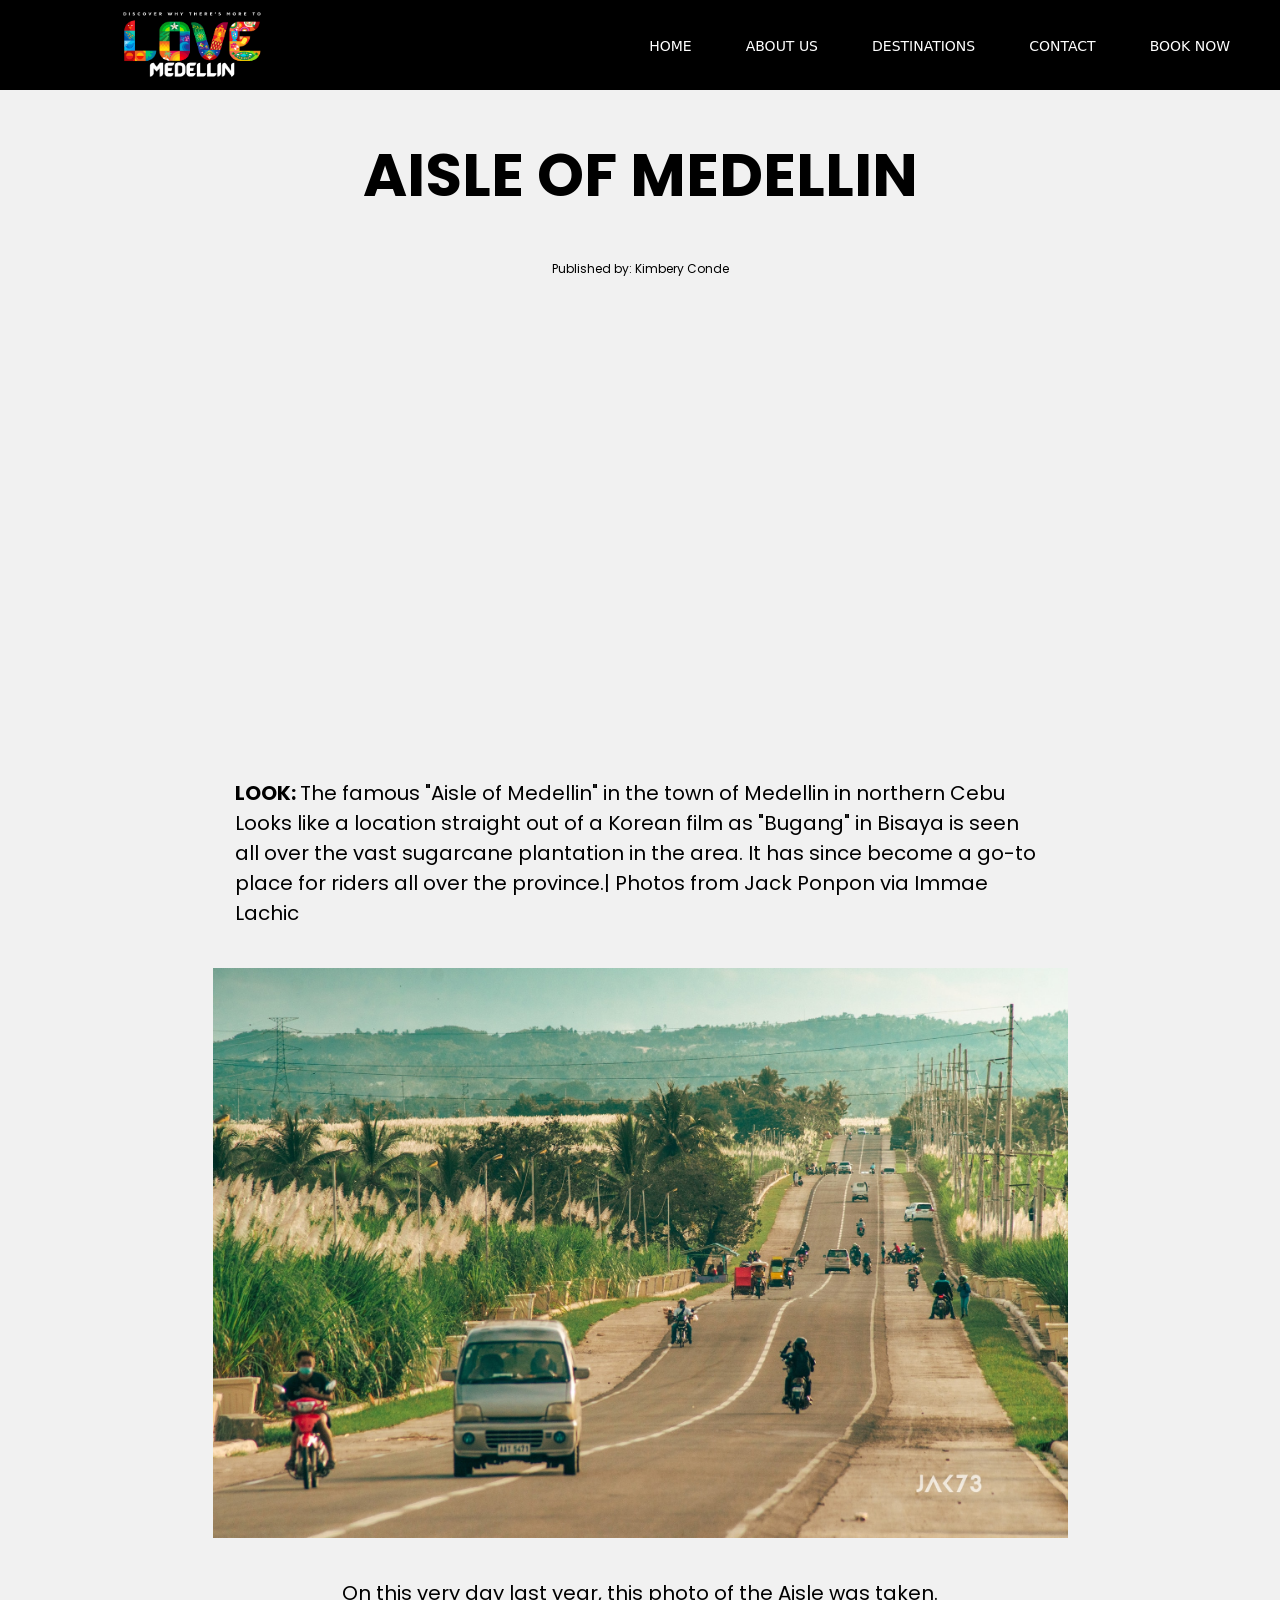
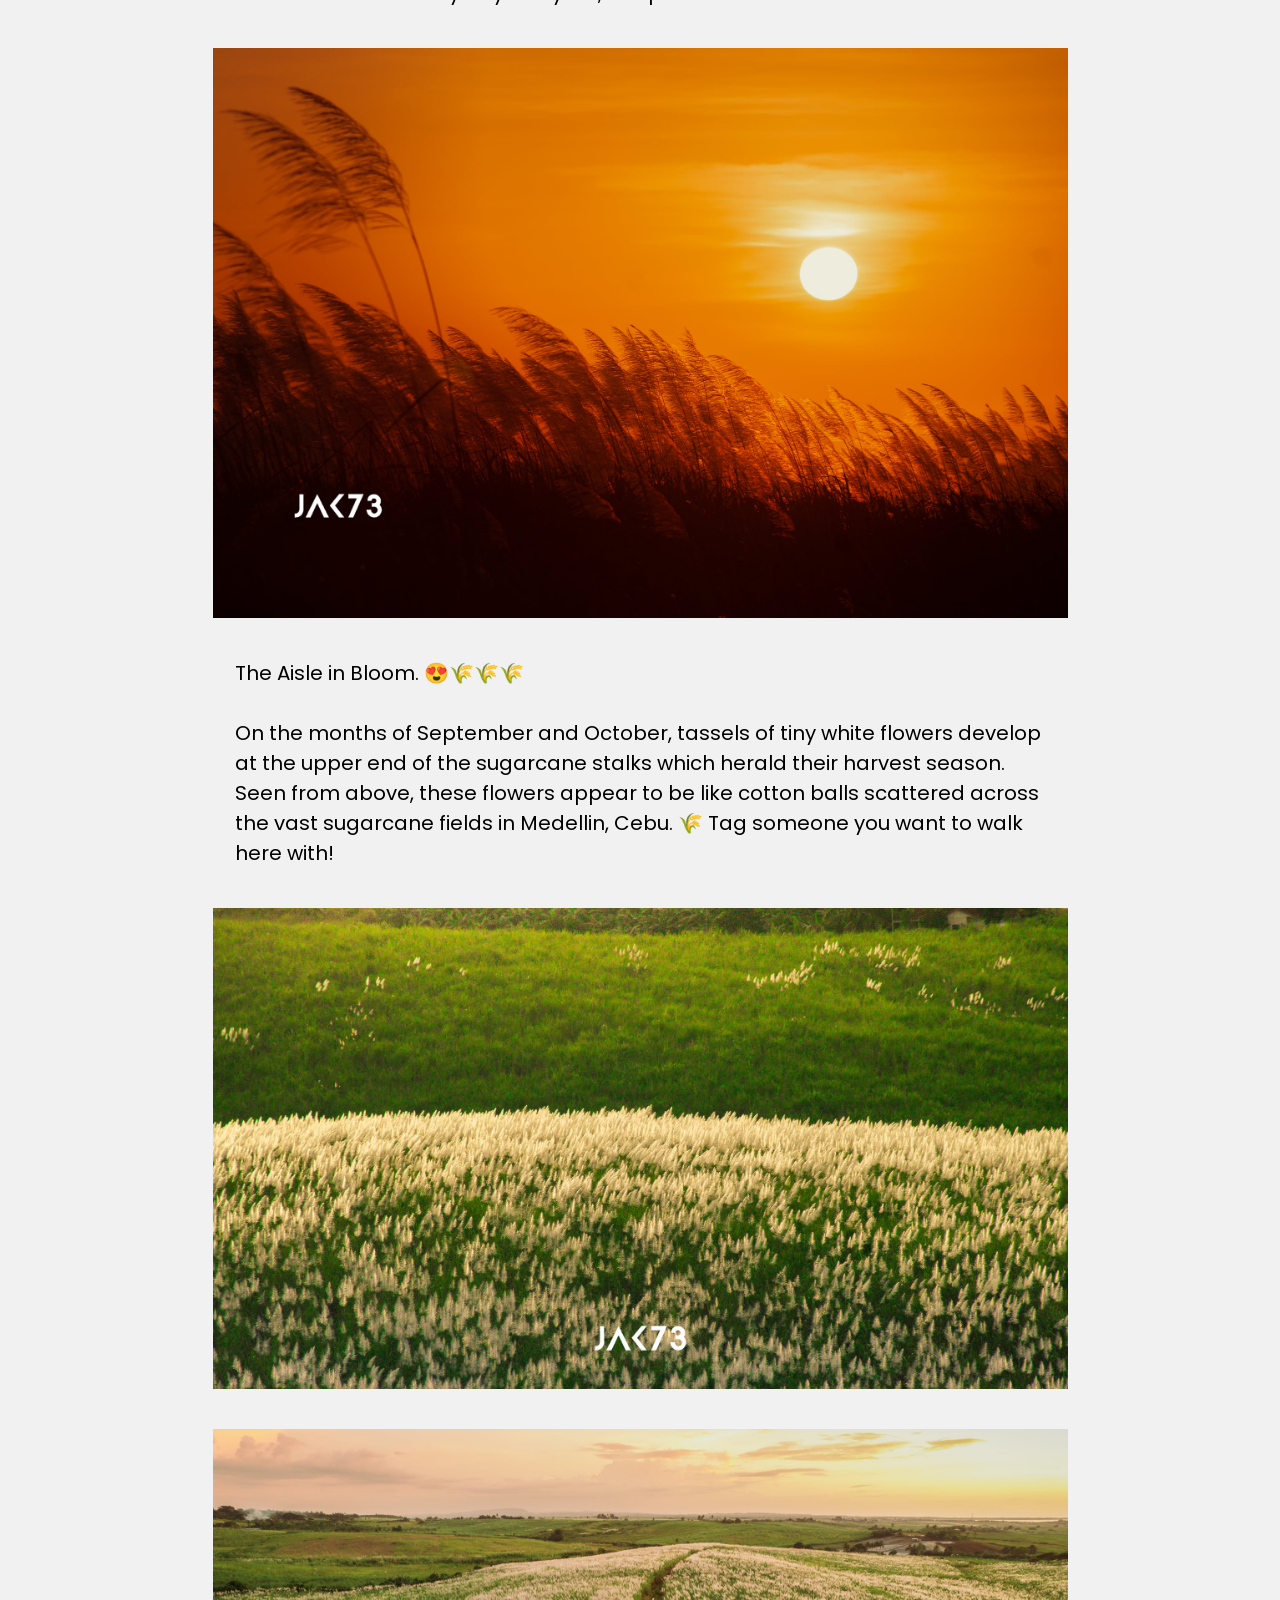
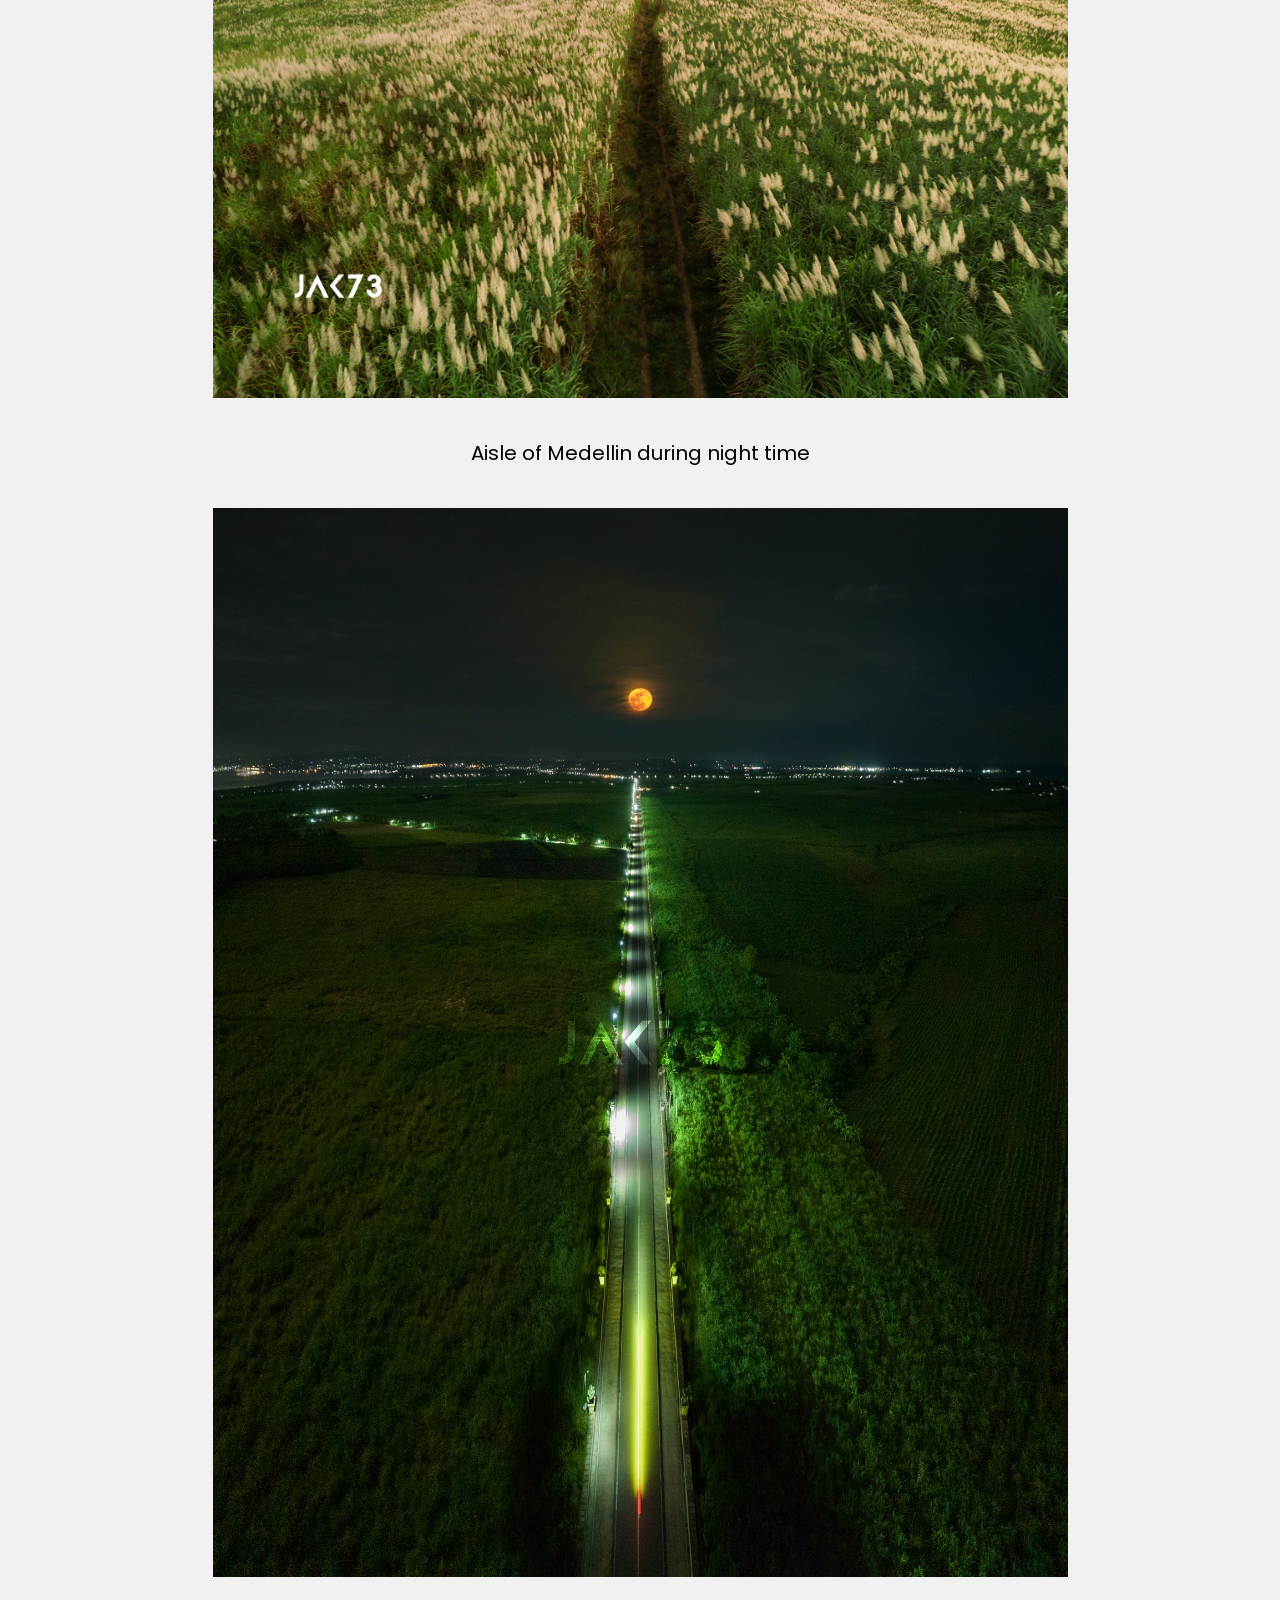
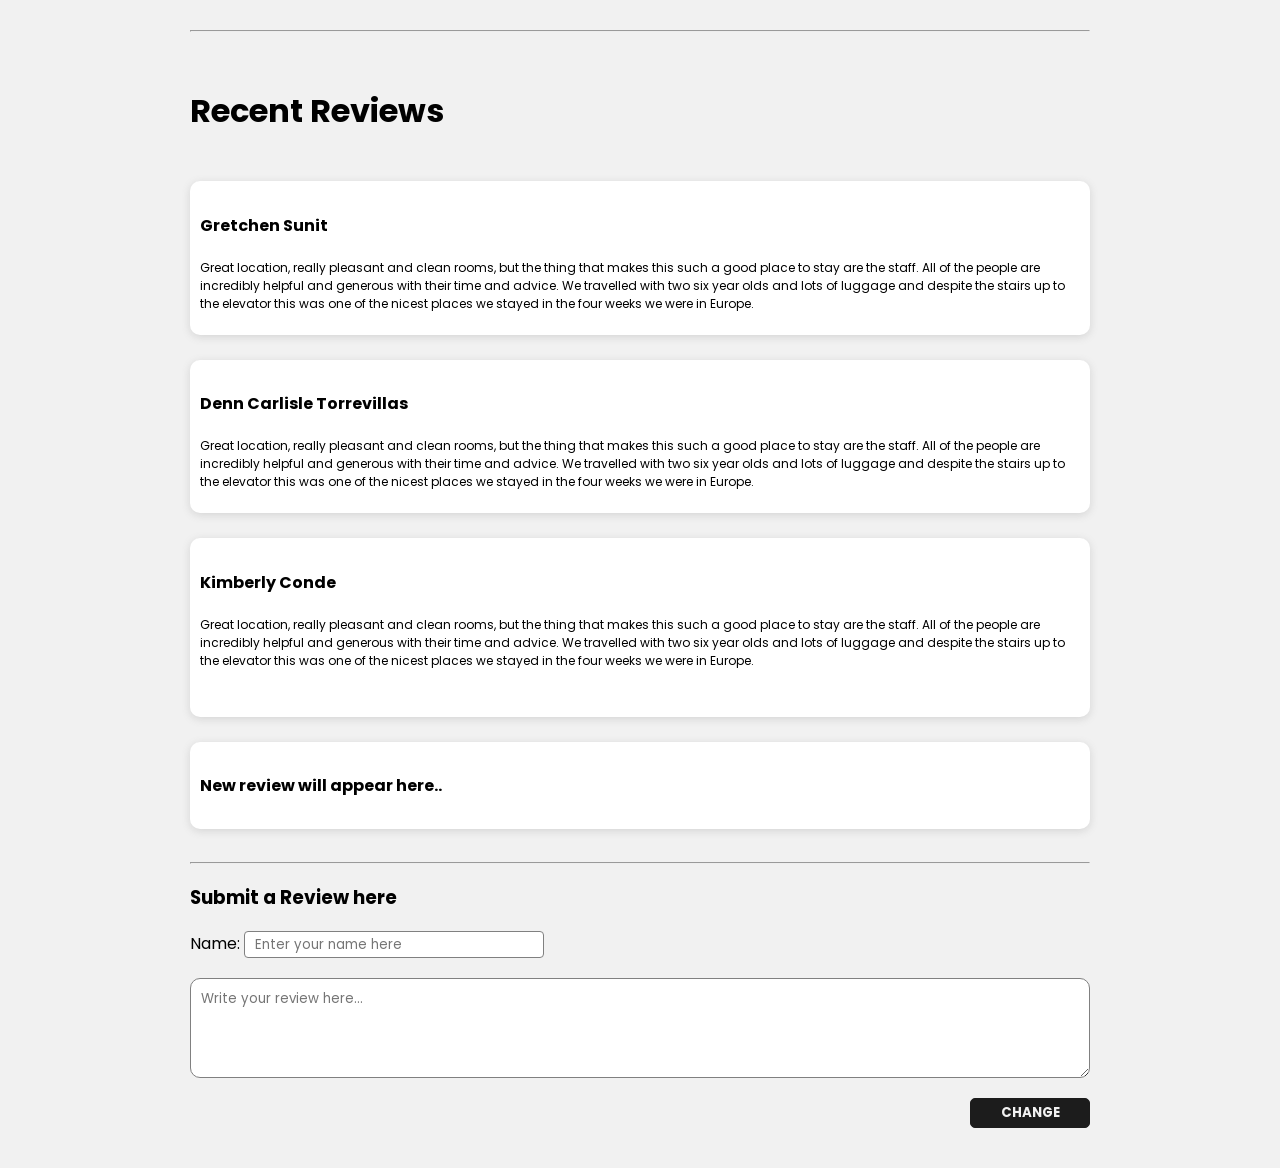
==== index.html @ 9581abb2 "Update and rename aisle.html to index.html" ====
<html lang="en">
  <head>
    <meta charset="UTF-8" />
    <meta http-equiv="X-UA-Compatible" content="IE=edge" />
    <meta name="viewport" content="width=device-width, initial-scale=1.0" />
    <title>Aisle of Medellin</title>
    <link rel="stylesheet" href="aisle.css" />
    <link
      href="https://fonts.googleapis.com/css?family=Poppins"
      rel="stylesheet"
    />
  </head>
  <body style="scroll-behavior: smooth; padding-bottom: 40px">
    <div class="top">
      <div class="left">
        <div class="image">
          <img src="dot-lovetheph-logo copy.png" alt="" />
        </div>
      </div>

      <div class="right">
        <div class="list">
          <nav>
            <a href="C:\MEDELLIN - Copy\home.html">HOME</a>
            <a href="#foot">ABOUT US</a>
            <a href="#head">DESTINATIONS</a>
            <a href="#con">CONTACT</a>
            <a href="booknow/booknow.html">BOOK NOW</a>
          </nav>
        </div>
      </div>
    </div>

    <div class="content">
      <div class="center">
        <div class="text">
          <h1>AISLE OF MEDELLIN</h1>
          <p>Published by: Kimbery Conde</p>
        </div>

        <div class="images">
          <div class="vid" style="width: 100%">
            <video autoplay loop muted style="width: 100%">
              <source
                src="AISLE of MEDELLIN, MEDELLIN, CEBU, FROM DRONE (Aerial 4K HD) _ One Man Wander.mp4"
                type="video/mp4"
              />
            </video>
          </div>

          <p>
            <b>LOOK: </b>The famous "Aisle of Medellin" in the town of Medellin
            in northern Cebu Looks like a location straight out of a Korean film
            as "Bugang" in Bisaya is seen all over the vast sugarcane plantation
            in the area. It has since become a go-to place for riders all over
            the province.| Photos from Jack Ponpon via Immae Lachic
          </p>
          <img src="aisleintro.jpg" alt="" />
          <p>On this very day last year, this photo of the Aisle was taken.</p>
          <img src="aisle2.jpg" alt="" />
          <p>
            The Aisle in Bloom. 😍🌾🌾🌾 <br />
            <br />
            On the months of September and October, tassels of tiny white
            flowers develop at the upper end of the sugarcane stalks which
            herald their harvest season. Seen from above, these flowers appear
            to be like cotton balls scattered across the vast sugarcane fields
            in Medellin, Cebu. 🌾 Tag someone you want to walk here with!
          </p>
          <img src="aisle1.jpg" alt="" />
          <img src="aisle4.jpg" alt="" />
          <p>Aisle of Medellin during night time</p>
          <img src="aislenight.jpg" alt="" />
        </div>
        <br />
        <hr />
        <br />
        <div class="comment">
          <h1>Recent Reviews</h1>
          <br />
          <div class="comms">
            <h4>Gretchen Sunit</h4>
            <p>
              Great location, really pleasant and clean rooms, but the thing
              that makes this such a good place to stay are the staff. All of
              the people are incredibly helpful and generous with their time and
              advice. We travelled with two six year olds and lots of luggage
              and despite the stairs up to the elevator this was one of the
              nicest places we stayed in the four weeks we were in Europe.
            </p>
          </div>
          <br />

          <div class="comms">
            <h4>Denn Carlisle Torrevillas</h4>
            <p>
              Great location, really pleasant and clean rooms, but the thing
              that makes this such a good place to stay are the staff. All of
              the people are incredibly helpful and generous with their time and
              advice. We travelled with two six year olds and lots of luggage
              and despite the stairs up to the elevator this was one of the
              nicest places we stayed in the four weeks we were in Europe.
            </p>
          </div>
          <br />

          <div class="comms">
            <h4>Kimberly Conde</h4>
            <p>
              Great location, really pleasant and clean rooms, but the thing
              that makes this such a good place to stay are the staff. All of
              the people are incredibly helpful and generous with their time and
              advice. We travelled with two six year olds and lots of luggage
              and despite the stairs up to the elevator this was one of the
              nicest places we stayed in the four weeks we were in Europe.
            </p>
            <br />
          </div>
          <br />
          <div class="newcom">
            <h4 id="heading">New review will appear here..</h4>
            <p id="paragraph"></p>
          </div> 
          <br>
          <div class="add"> <hr>
            <h3>  Submit a Review here</h3>
            <label for="">Name: 
              <input type="text" id="nname" placeholder="Enter your name here"> <br>
            </label>
            <textarea placeholder="Write your review here..." name="" id="rreview" cols="30" rows="10" ></textarea>
           <div class="button">
            <button onclick="change()">CHANGE</button>
           </div>
          </div>
        </div>
      </div>
    </div>

    <script>
      function change(){

          let newname=document.getElementById("nname").value;
          let newrewiew=document.getElementById("rreview").value;

          document.getElementById("heading").innerText=newname;
          document.getElementById("paragraph").innerText=newrewiew;
      }
    </script>

    <style>
      .comms p,
      .newcom p {
        font-size: 12px;
      }
      .comms,
      .newcom {
        background-color: white;
        padding: 10px;
        border-radius: 10px;
        box-shadow: rgba(99, 99, 99, 0.2) 0px 2px 8px 0px;
      }
      .add textarea {
        margin-top: 20px;
        height: 100px;
        padding-left: 10px;
        padding-top: 10px;
        width: 100%;
        border-color: gray;
        border-style: solid;
        border-width: 0.5px;
        border-radius: 10px;
      }
      .add input {
        border-style: solid;
        border-width: 0.2px;
        border-color: gray;
        height: 27px;
        border-radius: 4px;
        width: 300px;
        padding-left: 10px;
      }
      .button button {
        height: 30px;
        width: 120px;
        border-style: solid;
        border-width: 0.6px;
        border-color: #1c1c1c;
        margin-top: 20px;
        background-color: #1c1c1c;
        color: #f1f1f1;
        font-weight: bold;
        border-radius: 5px;
        transition: 0.3s;
      }
      .button button:hover {
        background-color: transparent;
        color: #1c1c1c;
      }
      .button {
        display: flex;
        justify-content: flex-end;
      }
      @media screen and (max-width: 650px) {
        .comment,
        .button {
          padding-left: 20px;
          padding-right: 20px;
        }
      }
    </style>

  
  </body>
</html>
---- aisle.css ----
body{
    scroll-behavior: smooth;
    margin: 0;
    background-color: #f1f1f1;
   
}
*{
    font-family: 'Poppins';
    padding: 0;
}
.left{
    width:30%;
    display: flex;
    justify-content: center;
    align-items: center;
}
.left img{
   
    width: 140px;
    height: 70px;
}
.top{
    padding-top: 10px;
    padding-bottom: 10px;
    display: flex;
    background-color: black;
}
.right{
    width: 70%;
    align-items: center;
    justify-content: flex-end;
    display: flex;
}
.list  a{
    margin-right: 50px;
    color: white;
    text-decoration: none;
    font-size: 14px;
    transition: 0.3s;
    font-family: system-ui, -apple-system, BlinkMacSystemFont, 'Segoe UI', Roboto, Oxygen, Ubuntu, Cantarell, 'Open Sans', 'Helvetica Neue', sans-serif;
}
.list a:hover{
    background-color: white;
    color: black;
    text-decoration: underline;
}
.content{
    display: flex;
    justify-content: center;
    
}
.center{
    width: 900px;
}
.center img{
   max-width:80%;
   margin: 20px 0px 20px 0;
}
.text h1{
    text-align: center;
    font-size: 60px;
}
.text{
padding-left: 40px;
padding-right: 40px;
}
.text p{
    font-size: 12px;
    text-align: center;
}
.images img{
    max-width: 95%;
}
.images{
    margin-top: 30px;
    justify-content: center;
    display: flex;
    flex-wrap: wrap;

}
.images p{
    max-width: 90%;
    font-size: 20px;
}
@media screen and (max-width:620px){
    .text p{
        font-size: 20px;
    }
    .content{
        display: flex;
        justify-content: center;
        
    }
    .center{
        width: 100%;
    }
    
   

    
}
@media screen and (max-width:900px) {
    .right{
        display: none;
    }
    .left{
        width: 100%;
        
    }
    
    .image img{
        width: 100px;
        height: 50px;
    }
    .text h1{
        text-align: center;
        font-size:35px;
    }
    .text p{
        font-size: 12px;
    }
    .images p{
        font-size: 15px;
        width: 96%;
    }

    
}
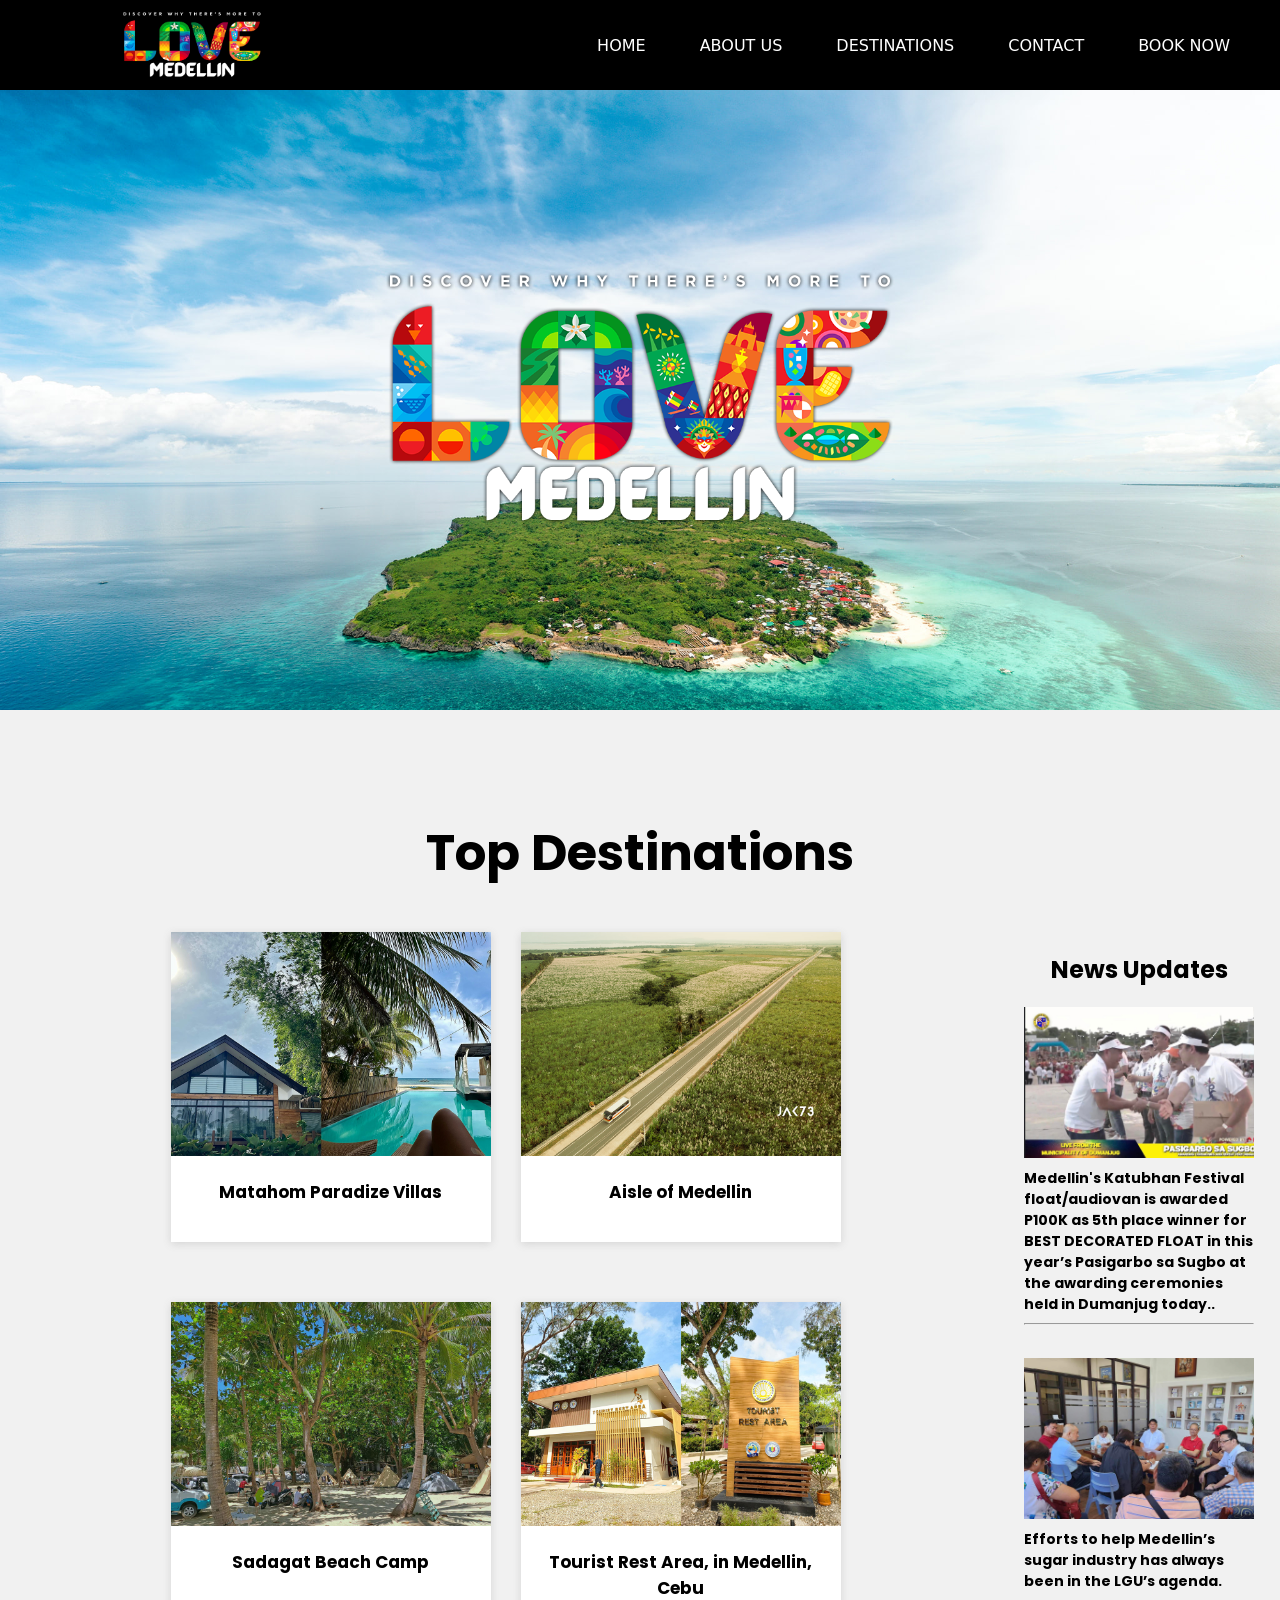
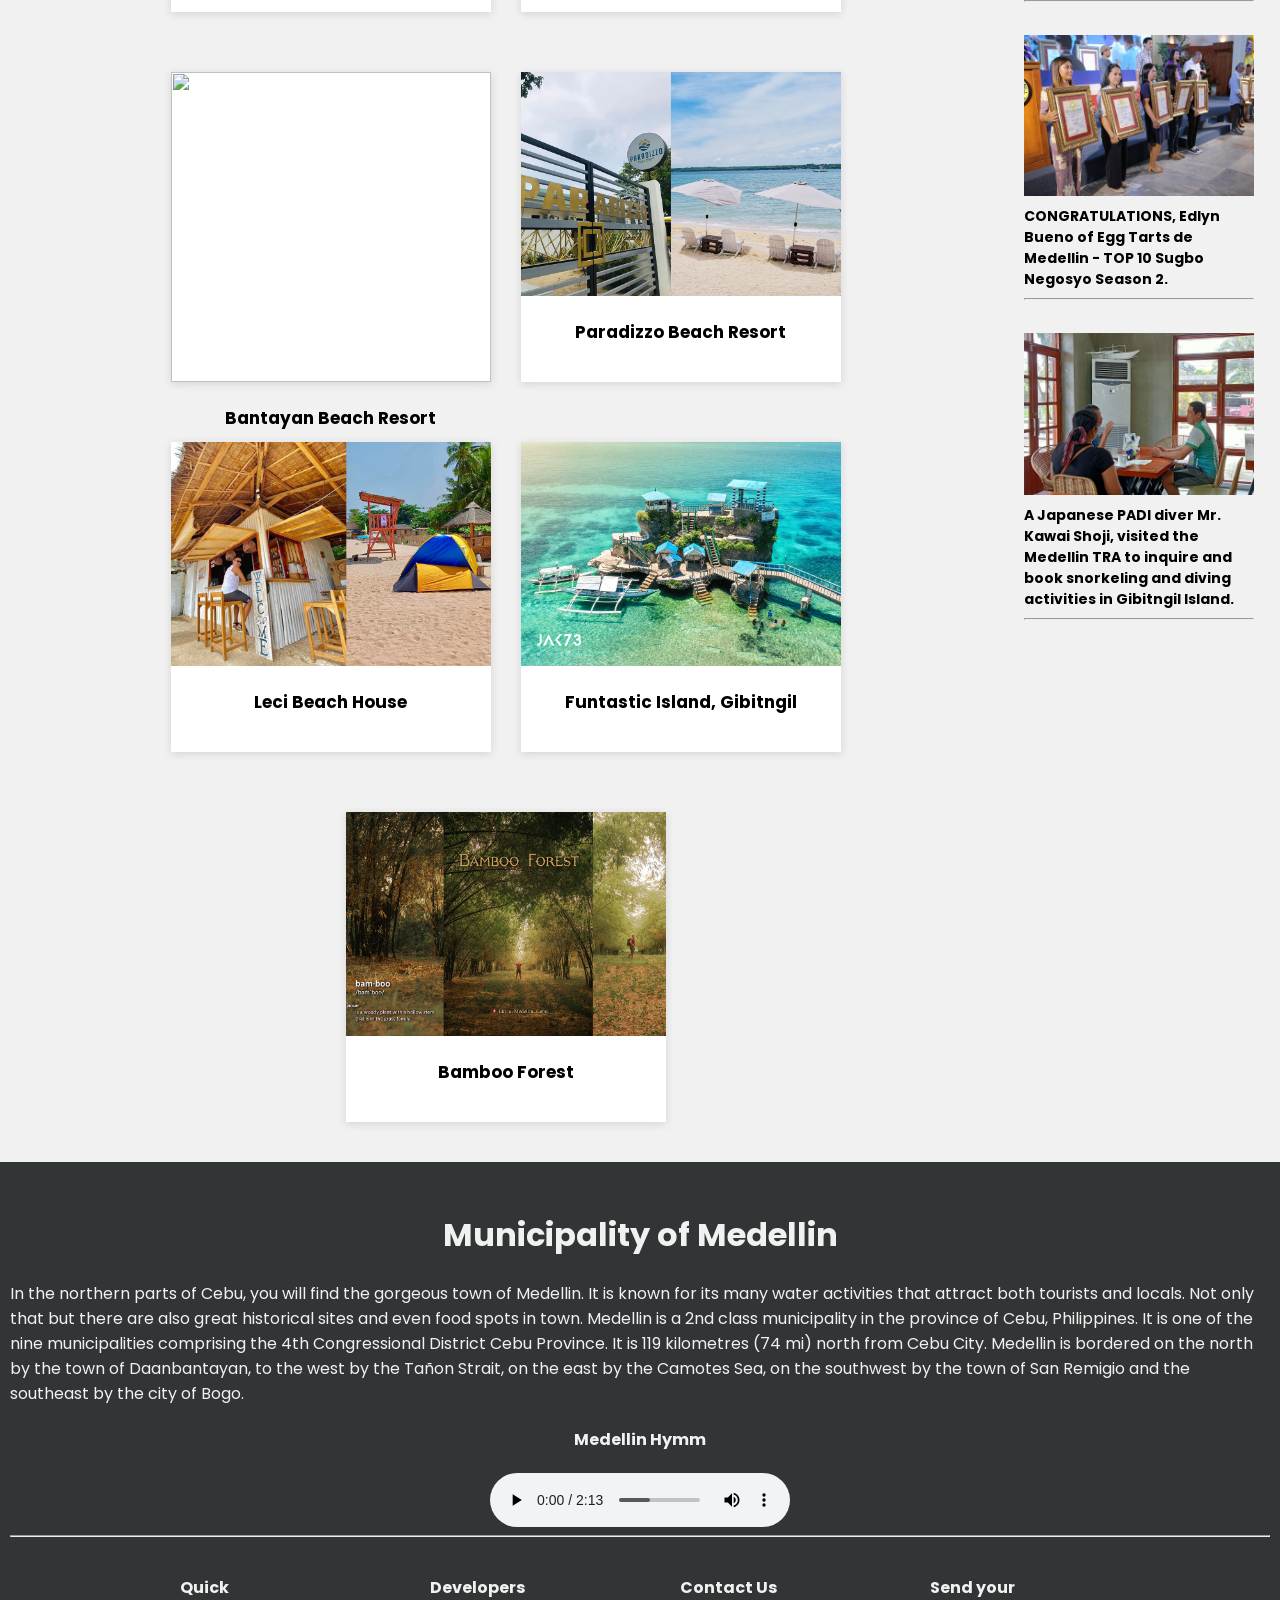
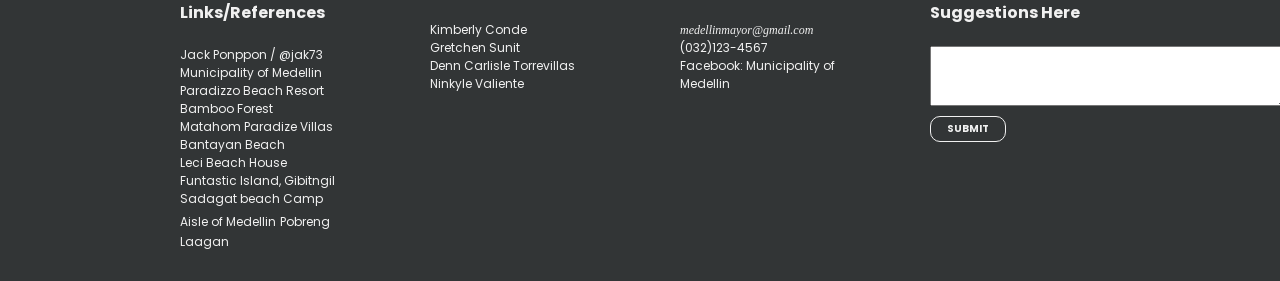
==== commit d99aade9: "Update and rename home.html to index.html" ====
--- a/index.html
+++ b/index.html
@@ -3,212 +3,430 @@
     <meta charset="UTF-8" />
     <meta http-equiv="X-UA-Compatible" content="IE=edge" />
     <meta name="viewport" content="width=device-width, initial-scale=1.0" />
-    <title>Aisle of Medellin</title>
-    <link rel="stylesheet" href="aisle.css" />
+    <title>Love Medellin</title>
+    <link rel="stylesheet" href="style.css" />
+    <link rel="icon" type="image/x-icon" href="dot-lovetheph-logo copy.png" />
     <link
       href="https://fonts.googleapis.com/css?family=Poppins"
       rel="stylesheet"
     />
   </head>
-  <body style="scroll-behavior: smooth; padding-bottom: 40px">
-    <div class="top">
-      <div class="left">
-        <div class="image">
-          <img src="dot-lovetheph-logo copy.png" alt="" />
+  <body style="scroll-behavior: smooth">
+
+   <!DOCTYPE html>
+<html lang="en">
+<head>
+    <meta charset="UTF-8">
+    <meta name="viewport" content="width=device-width, initial-scale=1.0">
+    <link rel="stylesheet" href="styles.css">
+    <title>Responsive Burger Navbar</title>
+</head>
+<body>
+
+
+
+<script src="script.js"></script>
+</body>
+</html>
+
+<style>
+
+.navbar {
+    display: flex;
+    justify-content: space-between;
+    align-items: center;
+    background-color: #000000;
+    padding: 5px;
+    display: none;
+}
+
+.burger-menu {
+    display: none;
+    flex-direction: column;
+    cursor: pointer;
+}
+
+.bar {
+    width: 30px;
+    float: right;
+    height: 4px;
+    background-color: #fff;
+    margin: 3px 0;
+}
+
+.nav-list {
+    list-style: none;
+    display: flex;
+}
+
+.nav-list li {
+    margin-right: 20px;
+}
+
+.nav-list a {
+    text-decoration: none;
+    color: #fff;
+    font-weight: bold;
+}
+
+@media only screen and (max-width: 650px) {
+    .burger-menu {
+        display: flex;
+        padding: 0;
+    }
+
+    .nav-list {
+        display: none;
+        flex-direction: column;
+        position: absolute;
+        /* top: 60px; */
+        left: 0;
+        background-color: #000;
+        width: 100%;
+        text-align: center;
+    }
+
+    .nav-list.show {
+        display: flex;
+    }
+
+    .nav-list a {
+        margin-bottom: 15px;
+        margin-top: 15px;
+    }
+    .navbar{
+      display: block;
+    }
+    .float{
+      display: flex;
+      justify-content: flex-end;
+    }
+}
+
+</style>
+
+      
+<div class="navbar">
+  <div class="float">
+    <div class="burger-menu" onclick="toggleNavbar()">
+      <div class="bar"></div>
+      <div class="bar"></div>
+      <div class="bar"></div>
+  </div>
+  </div>
+  <ul class="nav-list">
+    <a href="">HOME</a>
+    <a href="#foot">ABOUT US</a>
+    <a href="#head">DESTINATIONS</a>
+    <a href="#con">CONTACT</a>
+    <a href="booknow/booknow.html">BOOK NOW</a>
+  </ul>
+</div>
+  
+    <!-- THIS IS TOP DIV START-->
+    <header>
+      <div class="top">
+        <div class="left">
+          <div class="image">
+            <img src="dot-lovetheph-logo copy.png" alt="" />
+          </div>
+        </div>
+
+        <div class="right">
+          <div class="list">
+            <nav>
+              <a href="">HOME</a>
+              <a href="#foot">ABOUT US</a>
+              <a href="#head">DESTINATIONS</a>
+              <a href="#con">CONTACT</a>
+              <a href="booknow/booknow.html">BOOK NOW</a>
+            </nav>
+          </div>
+        </div>
+
+      
+      </div>
+
+      <!-- THIS IS TOP DIV END-->
+    </header>
+    <section>
+      <div class="center-image">
+        <img src="dot-lovetheph-logo copy.png" alt="" />
+      </div>
+    </section>
+    <article>
+      <div class="head" id="head">
+        <h1>Top Destinations</h1>
+      </div>
+
+      <div class="main">
+        <div class="images">
+          <div class="links">
+            <a href="matahum/matahom.html"> <img src="mata.png" alt="" /></a>
+            <div class="caption">
+              <a href="matahum/matahom.html"
+                ><h4>Matahom Paradize Villas</h4></a
+              >
+            </div>
+          </div>
+
+          <div class="links">
+            <a href="aisle/aisle.html"><img src="aisle.png" alt="" /></a>
+            <div class="caption">
+              <a href=""><h4>Aisle of Medellin</h4></a>
+            </div>
+          </div>
+
+          <div class="links">
+            <a href="sadagat/sadagat.html"><img src="sada.png" alt="" /></a>
+            <div class="caption">
+              <a href="sadagat/sadagat.html"><h4>Sadagat Beach Camp</h4></a>
+            </div>
+          </div>
+
+          <div class="links">
+            <a href="tourist/tourist.html"><img src="tourist.png" alt="" /></a>
+            <div class="caption">
+              <a href="tourist/tourist.html"
+                ><h4>Tourist Rest Area, in Medellin, Cebu</h4></a
+              >
+            </div>
+          </div>
+
+          <div class="links">
+            <a href="bantayan/bantayan.html"> <img src="bantayan/ban1.jpg" alt="" /></a>
+            <div class="caption">
+              <a href="bantayan/bantayan.html"
+                ><h4>Bantayan Beach Resort</h4></a
+              >
+            </div>
+          </div>
+
+          <div class="links">
+            <a href="paradizzo/paradizzo.html"><img src="para.png" alt="" /></a>
+            <div class="caption">
+              <a href="paradizzo/paradizzo.html"
+                ><h4>Paradizzo Beach Resort</h4></a
+              >
+            </div>
+          </div>
+
+          <div class="links">
+            <a href="leci/leci.html"> <img src="leci.png" alt="" /></a>
+            <div class="caption">
+              <a href="leci/leci.html"><h4>Leci Beach House</h4></a>
+            </div>
+          </div>
+
+          <div class="links">
+            <a href="gibitngil/gibitngil.html">
+              <img src="bitngil.png" alt=""
+            /></a>
+            <div class="caption">
+              <a href="gibitngil/gibitngil.html"
+                ><h4>Funtastic Island, Gibitngil</h4></a
+              >
+            </div>
+          </div>
+
+          <div class="links">
+            <a href="bambooforest/bambooforest.html">
+              <img src="bamboo.png" alt=""
+            /></a>
+            <div class="caption">
+              <a href="bambooforest/bambooforest.html"
+                ><h4>Bamboo Forest</h4></a
+              >
+            </div>
+          </div>
+        </div>
+
+        <div class="aside">
+          <div class="content">
+            <div class="news">
+              <div class="pic">
+                <h2>News Updates</h2>
+
+                <a
+                  href="https://www.facebook.com/medellin.cebu/posts/pfbid02fhqWaPb6o78kqaZyvfjtsnNEe764ZxhNiLQTuzbZTrbfmZHDgYwzXULceDSrMhpFl"
+                  ><img src="float.jpg" alt=""
+                /></a>
+                <a
+                  href="https://www.facebook.com/medellin.cebu/posts/pfbid02fhqWaPb6o78kqaZyvfjtsnNEe764ZxhNiLQTuzbZTrbfmZHDgYwzXULceDSrMhpFl"
+                  >Medellin's Katubhan Festival float/audiovan is awarded P100K
+                  as 5th place winner for BEST DECORATED FLOAT in this year’s
+                  Pasigarbo sa Sugbo at the awarding ceremonies held in Dumanjug
+                  today..</a
+                >
+                <hr />
+                <br />
+              </div>
+
+              <div class="pic">
+                <a
+                  href="https://www.facebook.com/medellin.cebu/posts/pfbid02e6nnRiZ7phnwWwj9XHwyzh6KS9JJ5dE4nsz9X4ZEqYoWrjpAdYYgHP7dAAqTX6A8l"
+                  ><img src="med.png" alt=""
+                /></a>
+                <a
+                  href="https://www.facebook.com/medellin.cebu/posts/pfbid02e6nnRiZ7phnwWwj9XHwyzh6KS9JJ5dE4nsz9X4ZEqYoWrjpAdYYgHP7dAAqTX6A8l"
+                  >Efforts to help Medellin’s sugar industry has always been in
+                  the LGU’s agenda.</a
+                >
+                <hr />
+                <br />
+              </div>
+
+              <div class="pic">
+                <a
+                  href="https://www.facebook.com/medellin.cebu/posts/pfbid0g85nTqgLAVq9V1Yi7Hqa2vmT4RkvBZFVucusc9xVqyVrjTLHtLURZfYrpzPpE3Aml"
+                  ><img src="two.png" alt=""
+                /></a>
+                <a
+                  href="https://www.facebook.com/medellin.cebu/posts/pfbid0g85nTqgLAVq9V1Yi7Hqa2vmT4RkvBZFVucusc9xVqyVrjTLHtLURZfYrpzPpE3Aml"
+                  >CONGRATULATIONS, Edlyn Bueno of Egg Tarts de Medellin - TOP
+                  10 Sugbo Negosyo Season 2.</a
+                >
+                <hr />
+                <br />
+              </div>
+
+              <div class="pic">
+                <a
+                  href="https://www.facebook.com/kathDucs/posts/pfbid0NQXQDhjmHyLoGHLuHLttyecq4WAHydtnJMzLGjMzLiq7HqFVWQbrNLHtrLgnVGWUl"
+                  ><img src="giles.png" alt=""
+                /></a>
+                <a
+                  href="https://www.facebook.com/kathDucs/posts/pfbid0NQXQDhjmHyLoGHLuHLttyecq4WAHydtnJMzLGjMzLiq7HqFVWQbrNLHtrLgnVGWUl"
+                  >A Japanese PADI diver Mr. Kawai Shoji, visited the Medellin
+                  TRA to inquire and book snorkeling and diving activities in
+                  Gibitngil Island.
+                </a>
+                <hr />
+                <br />
+              </div>
+            </div>
+          </div>
         </div>
       </div>
-
-      <div class="right">
-        <div class="list">
-          <nav>
-            <a href="C:\MEDELLIN - Copy\home.html">HOME</a>
-            <a href="#foot">ABOUT US</a>
-            <a href="#head">DESTINATIONS</a>
-            <a href="#con">CONTACT</a>
-            <a href="booknow/booknow.html">BOOK NOW</a>
-          </nav>
+    </article>
+
+    <footer>
+      <div class="footer" id="foot">
+        <div class="bottom">
+          <div class="about">
+            <div class="txts">
+              <h1 style="text-align: center">Municipality of Medellin</h1>
+              <p>
+                In the northern parts of Cebu, you will find the gorgeous town
+                of Medellin. It is known for its many water activities that
+                attract both tourists and locals. Not only that but there are
+                also great historical sites and even food spots in town.
+                Medellin is a 2nd class municipality in the province of Cebu,
+                Philippines. It is one of the nine municipalities comprising the
+                4th Congressional District Cebu Province. It is 119 kilometres
+                (74 mi) north from Cebu City. Medellin is bordered on the north
+                by the town of Daanbantayan, to the west by the Tañon Strait, on
+                the east by the Camotes Sea, on the southwest by the town of San
+                Remigio and the southeast by the city of Bogo.
+              </p>
+              <h4 style="text-align: center">Medellin Hymm</h4>
+              <audio controls autoplay loop style="display: flex; margin: auto">
+                <source src="MEDELLIN HYMN (128kbps).mp3" type="audio/mp3" />
+                Your browser does not support the audio element.
+              </audio>
+              <hr />
+            </div>
+          </div>
+          <div class="credits">
+
+            <div class="quick-links">
+              <h4>Quick Links/References</h4>
+              <a href="https://www.facebook.com/jack.ponpon"
+                >Jack Ponppon / @jak73</a
+              >
+              <a href="https://www.facebook.com/medellin.cebu"
+                >Municipality of Medellin</a
+              >
+              <br />
+              <a href="https://www.facebook.com/ParadizzoBeachResort"
+                >Paradizzo Beach Resort</a
+              >
+              <br />
+              <a
+                href="https://www.facebook.com/pages/Bamboo-Forest-Medellin-Cebu/106914251138962"
+                >Bamboo Forest</a
+              >
+              <br />
+              <a href="https://www.facebook.com/matahomparadisevillas"
+                >Matahom Paradize Villas</a
+              >
+              <br />
+              <a
+                href="https://www.facebook.com/pages/Bantayan-Beach-Tindog-Medellin/144730166056569"
+                >Bantayan Beach</a
+              ><br />
+              <a href="https://www.facebook.com/profile.php?id=100084026839448 "
+                >Leci Beach House</a
+              ><br />
+              <a href="https://www.facebook.com/adventuregibitngil"
+                >Funtastic Island, Gibitngil</a
+              ><br />
+              <a href=" https://www.facebook.com/sadagat.beach"
+                >Sadagat beach Camp</a
+              ><br />
+              <a href="https://www.facebook.com/groups/2442562775999781"
+                >Aisle of Medellin</a
+              >
+              <a href="https://www.facebook.com/pobrengexplorer"
+                >Pobreng Laagan</a
+              >
+            </div>
+
+            <div class="devs">
+              <h4>Developers</h4>
+              <ul>
+                <li>Kimberly Conde</li>
+                <li>Gretchen Sunit</li>
+                <li>Denn Carlisle Torrevillas</li>
+                <li>Ninkyle Valiente</li>
+              </ul>
+            </div>
+
+            <div class="devs" id="con">
+              <h4>Contact Us</h4>
+
+              <ul>
+                <li><i>medellinmayor@gmail.com</i></li>
+                <li>(032)123-4567</li>
+                <li>Facebook: Municipality of Medellin</li>
+              </ul>
+            </div>
+
+            <div class="letter">
+              <h4>Send your Suggestions Here</h4>
+              <textarea name="" id="suggestions" cols="30" rows="10"></textarea> <br />
+              <button onclick="suggest()">SUBMIT</button>
+            </div>
+          </div>
         </div>
       </div>
-    </div>
-
-    <div class="content">
-      <div class="center">
-        <div class="text">
-          <h1>AISLE OF MEDELLIN</h1>
-          <p>Published by: Kimbery Conde</p>
-        </div>
-
-        <div class="images">
-          <div class="vid" style="width: 100%">
-            <video autoplay loop muted style="width: 100%">
-              <source
-                src="AISLE of MEDELLIN, MEDELLIN, CEBU, FROM DRONE (Aerial 4K HD) _ One Man Wander.mp4"
-                type="video/mp4"
-              />
-            </video>
-          </div>
-
-          <p>
-            <b>LOOK: </b>The famous "Aisle of Medellin" in the town of Medellin
-            in northern Cebu Looks like a location straight out of a Korean film
-            as "Bugang" in Bisaya is seen all over the vast sugarcane plantation
-            in the area. It has since become a go-to place for riders all over
-            the province.| Photos from Jack Ponpon via Immae Lachic
-          </p>
-          <img src="aisleintro.jpg" alt="" />
-          <p>On this very day last year, this photo of the Aisle was taken.</p>
-          <img src="aisle2.jpg" alt="" />
-          <p>
-            The Aisle in Bloom. 😍🌾🌾🌾 <br />
-            <br />
-            On the months of September and October, tassels of tiny white
-            flowers develop at the upper end of the sugarcane stalks which
-            herald their harvest season. Seen from above, these flowers appear
-            to be like cotton balls scattered across the vast sugarcane fields
-            in Medellin, Cebu. 🌾 Tag someone you want to walk here with!
-          </p>
-          <img src="aisle1.jpg" alt="" />
-          <img src="aisle4.jpg" alt="" />
-          <p>Aisle of Medellin during night time</p>
-          <img src="aislenight.jpg" alt="" />
-        </div>
-        <br />
-        <hr />
-        <br />
-        <div class="comment">
-          <h1>Recent Reviews</h1>
-          <br />
-          <div class="comms">
-            <h4>Gretchen Sunit</h4>
-            <p>
-              Great location, really pleasant and clean rooms, but the thing
-              that makes this such a good place to stay are the staff. All of
-              the people are incredibly helpful and generous with their time and
-              advice. We travelled with two six year olds and lots of luggage
-              and despite the stairs up to the elevator this was one of the
-              nicest places we stayed in the four weeks we were in Europe.
-            </p>
-          </div>
-          <br />
-
-          <div class="comms">
-            <h4>Denn Carlisle Torrevillas</h4>
-            <p>
-              Great location, really pleasant and clean rooms, but the thing
-              that makes this such a good place to stay are the staff. All of
-              the people are incredibly helpful and generous with their time and
-              advice. We travelled with two six year olds and lots of luggage
-              and despite the stairs up to the elevator this was one of the
-              nicest places we stayed in the four weeks we were in Europe.
-            </p>
-          </div>
-          <br />
-
-          <div class="comms">
-            <h4>Kimberly Conde</h4>
-            <p>
-              Great location, really pleasant and clean rooms, but the thing
-              that makes this such a good place to stay are the staff. All of
-              the people are incredibly helpful and generous with their time and
-              advice. We travelled with two six year olds and lots of luggage
-              and despite the stairs up to the elevator this was one of the
-              nicest places we stayed in the four weeks we were in Europe.
-            </p>
-            <br />
-          </div>
-          <br />
-          <div class="newcom">
-            <h4 id="heading">New review will appear here..</h4>
-            <p id="paragraph"></p>
-          </div> 
-          <br>
-          <div class="add"> <hr>
-            <h3>  Submit a Review here</h3>
-            <label for="">Name: 
-              <input type="text" id="nname" placeholder="Enter your name here"> <br>
-            </label>
-            <textarea placeholder="Write your review here..." name="" id="rreview" cols="30" rows="10" ></textarea>
-           <div class="button">
-            <button onclick="change()">CHANGE</button>
-           </div>
-          </div>
-        </div>
-      </div>
-    </div>
+    </footer>
 
     <script>
-      function change(){
-
-          let newname=document.getElementById("nname").value;
-          let newrewiew=document.getElementById("rreview").value;
-
-          document.getElementById("heading").innerText=newname;
-          document.getElementById("paragraph").innerText=newrewiew;
-      }
+      function toggleNavbar() {
+    const navList = document.querySelector('.nav-list');
+    navList.classList.toggle('show');
+
+    function suggest(){
+      var pop= document.getElementById("suggestions").value;
+
+      
+    }
+}
+
+
+    
+         
     </script>
-
-    <style>
-      .comms p,
-      .newcom p {
-        font-size: 12px;
-      }
-      .comms,
-      .newcom {
-        background-color: white;
-        padding: 10px;
-        border-radius: 10px;
-        box-shadow: rgba(99, 99, 99, 0.2) 0px 2px 8px 0px;
-      }
-      .add textarea {
-        margin-top: 20px;
-        height: 100px;
-        padding-left: 10px;
-        padding-top: 10px;
-        width: 100%;
-        border-color: gray;
-        border-style: solid;
-        border-width: 0.5px;
-        border-radius: 10px;
-      }
-      .add input {
-        border-style: solid;
-        border-width: 0.2px;
-        border-color: gray;
-        height: 27px;
-        border-radius: 4px;
-        width: 300px;
-        padding-left: 10px;
-      }
-      .button button {
-        height: 30px;
-        width: 120px;
-        border-style: solid;
-        border-width: 0.6px;
-        border-color: #1c1c1c;
-        margin-top: 20px;
-        background-color: #1c1c1c;
-        color: #f1f1f1;
-        font-weight: bold;
-        border-radius: 5px;
-        transition: 0.3s;
-      }
-      .button button:hover {
-        background-color: transparent;
-        color: #1c1c1c;
-      }
-      .button {
-        display: flex;
-        justify-content: flex-end;
-      }
-      @media screen and (max-width: 650px) {
-        .comment,
-        .button {
-          padding-left: 20px;
-          padding-right: 20px;
-        }
-      }
-    </style>
-
-  
   </body>
 </html>
--- a/style.css
+++ b/style.css
@@ -0,0 +1,444 @@
+body {
+  scroll-behavior: smooth;
+  margin: 0;
+  background-color: #f1f1f1;
+}
+* {
+  font-family: "Poppins";
+  padding: 0;
+}
+.left {
+  width: 30%;
+  display: flex;
+  justify-content: center;
+  align-items: center;
+}
+.left img {
+  width: 140px;
+  height: 70px;
+}
+.top {
+  padding-top: 10px;
+  padding-bottom: 10px;
+  display: flex;
+  background-color: black;
+}
+.right {
+  width: 70%;
+  align-items: center;
+  justify-content: flex-end;
+  display: flex;
+}
+.list a {
+  margin-right: 50px;
+  color: white;
+  text-decoration: none;
+  font-size: 16px;
+  transition: 0.3s;
+  font-family: system-ui, -apple-system, BlinkMacSystemFont, "Segoe UI", Roboto,
+    Oxygen, Ubuntu, Cantarell, "Open Sans", "Helvetica Neue", sans-serif;
+}
+.list a:hover {
+  text-decoration: underline;
+}
+.center-image {
+  background-image: url(por.jpg);
+  background-size: cover;
+  background-repeat: no-repeat;
+  height: 620px;
+  display: flex;
+  justify-content: center;
+  align-items: center;
+  margin-bottom: 5%;
+}
+.center-image img {
+  max-width: 40%;
+}
+.main h1 {
+  margin-top: 5%;
+  font-family: "Poppins";
+  color: red;
+
+  text-align: center;
+  font-size: 50px;
+}
+.main h1:hover {
+  color: black;
+}
+
+.links {
+  background-color: white;
+  width: 320px;
+  height: fit-content;
+  height: 310px;
+
+  box-shadow: rgba(99, 99, 99, 0.2) 0px 2px 8px 0px;
+}
+.links img {
+  width: 100%;
+}
+
+.images {
+  gap: 30px;
+  width: 79%;
+  display: flex;
+  flex-wrap: wrap;
+  justify-content: center;
+}
+.top {
+  width: 100%;
+}
+.menubar {
+  display: none;
+}
+.images div {
+  gap: 30px;
+  margin-bottom: 30px;
+  justify-content: space-evenly;
+}
+.caption {
+  padding-left: 15px;
+  padding-right: 15px;
+  text-align: center;
+}
+.caption h4 {
+  font-family: "Poppins";
+  font-size: 17px;
+  font-weight: bold;
+  text-decoration: none;
+  color: black;
+  text-align: center;
+}
+.caption:hover {
+  color: red;
+}
+
+.caption a {
+  transition: 0.3s ease;
+
+  color: black;
+
+  text-decoration: none;
+}
+.caption h4:hover {
+  color: red;
+}
+
+.main {
+  display: flex;
+  flex-wrap: wrap;
+}
+.content {
+  width: 90%;
+  /* display: flex;
+    justify-content: center; */
+}
+
+.about {
+  display: flex;
+  justify-content: center;
+}
+.txts {
+  padding: 8 10px;
+}
+.aside {
+  width: 20%;
+  border-width: 1px;
+  height: 100%;
+  display: flex;
+  justify-content: center;
+}
+.aside h3 {
+  text-align: center;
+  font-family: "Poppins";
+}
+.first h3 {
+  color: black;
+  font-size: 20px;
+}
+.pic {
+  width: 100%;
+}
+.pic img {
+  max-width: 100%;
+  margin-bottom: 10px;
+}
+.pic a {
+  color: black;
+  text-decoration: none;
+  font-size: 14px;
+  padding-top: 14px;
+  font-weight: bold;
+}
+
+.pic a:hover {
+  color: blue;
+}
+.vid {
+  position: absolute;
+  margin-top: 60px;
+}
+
+.head {
+  display: flex;
+  justify-content: center;
+}
+.head h1 {
+  text-align: center;
+  font-size: 50px;
+  color: black;
+}
+.video {
+  display: flex;
+  justify-content: center;
+}
+.video video {
+  width: 1000px;
+  overflow-y: auto;
+}
+.footer {
+  margin-top: 10px;
+  padding-top: 20px;
+  padding-bottom: 30px;
+  display: flex;
+  justify-content: center;
+  color: #f1f1f1;
+  background-color: #323536;
+}
+.references ul {
+  list-style-type: none;
+}
+.references li {
+  font-size: 12px;
+}
+.footer a {
+  color: #f1f1f1;
+  text-decoration: none;
+  font-size: px;
+}
+.credits div {
+  width: 170px;
+  height: fit-content;
+  height: auto;
+}
+.credits {
+  gap: 80px;
+  justify-content: center;
+  display: flex;
+  flex-wrap: wrap;
+}
+
+.quick-links a {
+  font-size: 12px;
+}
+.letter textarea {
+  height: 60px;
+}
+.quick-links a:hover {
+  color: gray;
+}
+
+.letter button {
+  font-weight: bold;
+  margin-top: 10px;
+  font-size: 10px;
+  color: #f1f1f1;
+  background-color: #323536;
+  border-color: #f1f1f1;
+  border-style: solid;
+  border-width: 0.2px;
+  padding: 4px 16px;
+  border-radius: 10px;
+}
+.devs ul {
+  text-decoration: none;
+  font-size: 12px;
+  list-style-type: none;
+}
+.drop {
+  display: none;
+}
+
+.pic h2 {
+  text-align: center;
+}
+
+.menubar {
+  display: none;
+}
+
+@media screen and (max-width: 620px) {
+  .bottom h1 {
+    font-size: 20px;
+  }
+  .bottom p {
+    font-size: 12px;
+  }
+
+  .menubar {
+   
+    display: flex;
+  
+  }
+
+  .top {
+    display: grid;
+  }
+  .menubar {
+    justify-content: center;
+    display: flex;
+    margin-top: 10px;
+  }
+  .footer {
+    display: grid;
+  }
+  .mens a {
+    margin-left: 5px;
+    margin-right: 5px;
+    text-decoration: none;
+    color: #f1f1f1;
+    font-size: 14px;
+  }
+  .click button {
+    background-color: transparent;
+  }
+
+  .btn {
+    display: flex;
+    justify-content: center;
+  }
+
+  .news {
+    width: 100%;
+  }
+  .pic {
+    width: 100%;
+  }
+  .links {
+    width: 100%;
+  }
+  .menu {
+    width: 100%;
+    justify-content: center;
+    display: flex;
+    background-color: black;
+    color: white;
+    display: block;
+  }
+  /* *{
+        border: solid;
+    } */
+  .credits {
+    gap: 10px;
+  }
+  .letter {
+    width: 180px;
+  }
+  .letter textarea {
+    height: 60px;
+    width: 140px;
+  }
+  .credits {
+    justify-content: flex-start;
+  }
+  .footer {
+    padding-left: 20px;
+  }
+
+  .head h1 {
+    margin-top: 5%;
+    font-size: 25px;
+  }
+  .center-image {
+    padding-top: 40px;
+  }
+
+  /* .top{
+        position: sticky;
+        position: fixed;
+        width: 100%;
+    } */
+  .center-image img {
+    max-width: 60%;
+  }
+  .images {
+    display: grid;
+    flex-wrap: wrap;
+    width: 100%;
+  }
+  .image * {
+    border: solid;
+  }
+  .links {
+    width: 100%;
+    height: fit-content;
+    height: 330px;
+  }
+
+  .right {
+    display: none;
+  }
+  .left {
+    width: 100%;
+  }
+  .left img {
+    width: 80px;
+    height: 40px;
+  }
+  .center-image {
+    background-image: url(por.png);
+    background-size: cover;
+    background-repeat: no-repeat;
+    height: 400px;
+    display: flex;
+    justify-content: center;
+    align-items: center;
+    margin-bottom: 5%;
+  }
+  .aside {
+    padding: 0;
+    /* border-style: solid; */
+  }
+  .caption a {
+    font-size: 15px;
+  }
+}
+@media screen and (max-width: 900px) {
+  main {
+    display: grid;
+  }
+  .images {
+    width: 100%;
+  }
+  .aside {
+    width: 100%;
+  }
+ 
+
+  .aside {
+    width: 100%;
+    border: none;
+  }
+  .pic {
+    width: 340px;
+  }
+  .content {
+    padding: 0;
+    width: 100%;
+    display: flex;
+    justify-content: center;
+    /* border-style: solid; */
+  }
+  .news {
+    display: flex;
+    flex-wrap: wrap;
+    justify-content: center;
+    gap: 30px;
+  }
+  .right {
+    display: none;
+  }
+  .left {
+    width: 100%;
+  }
+}
